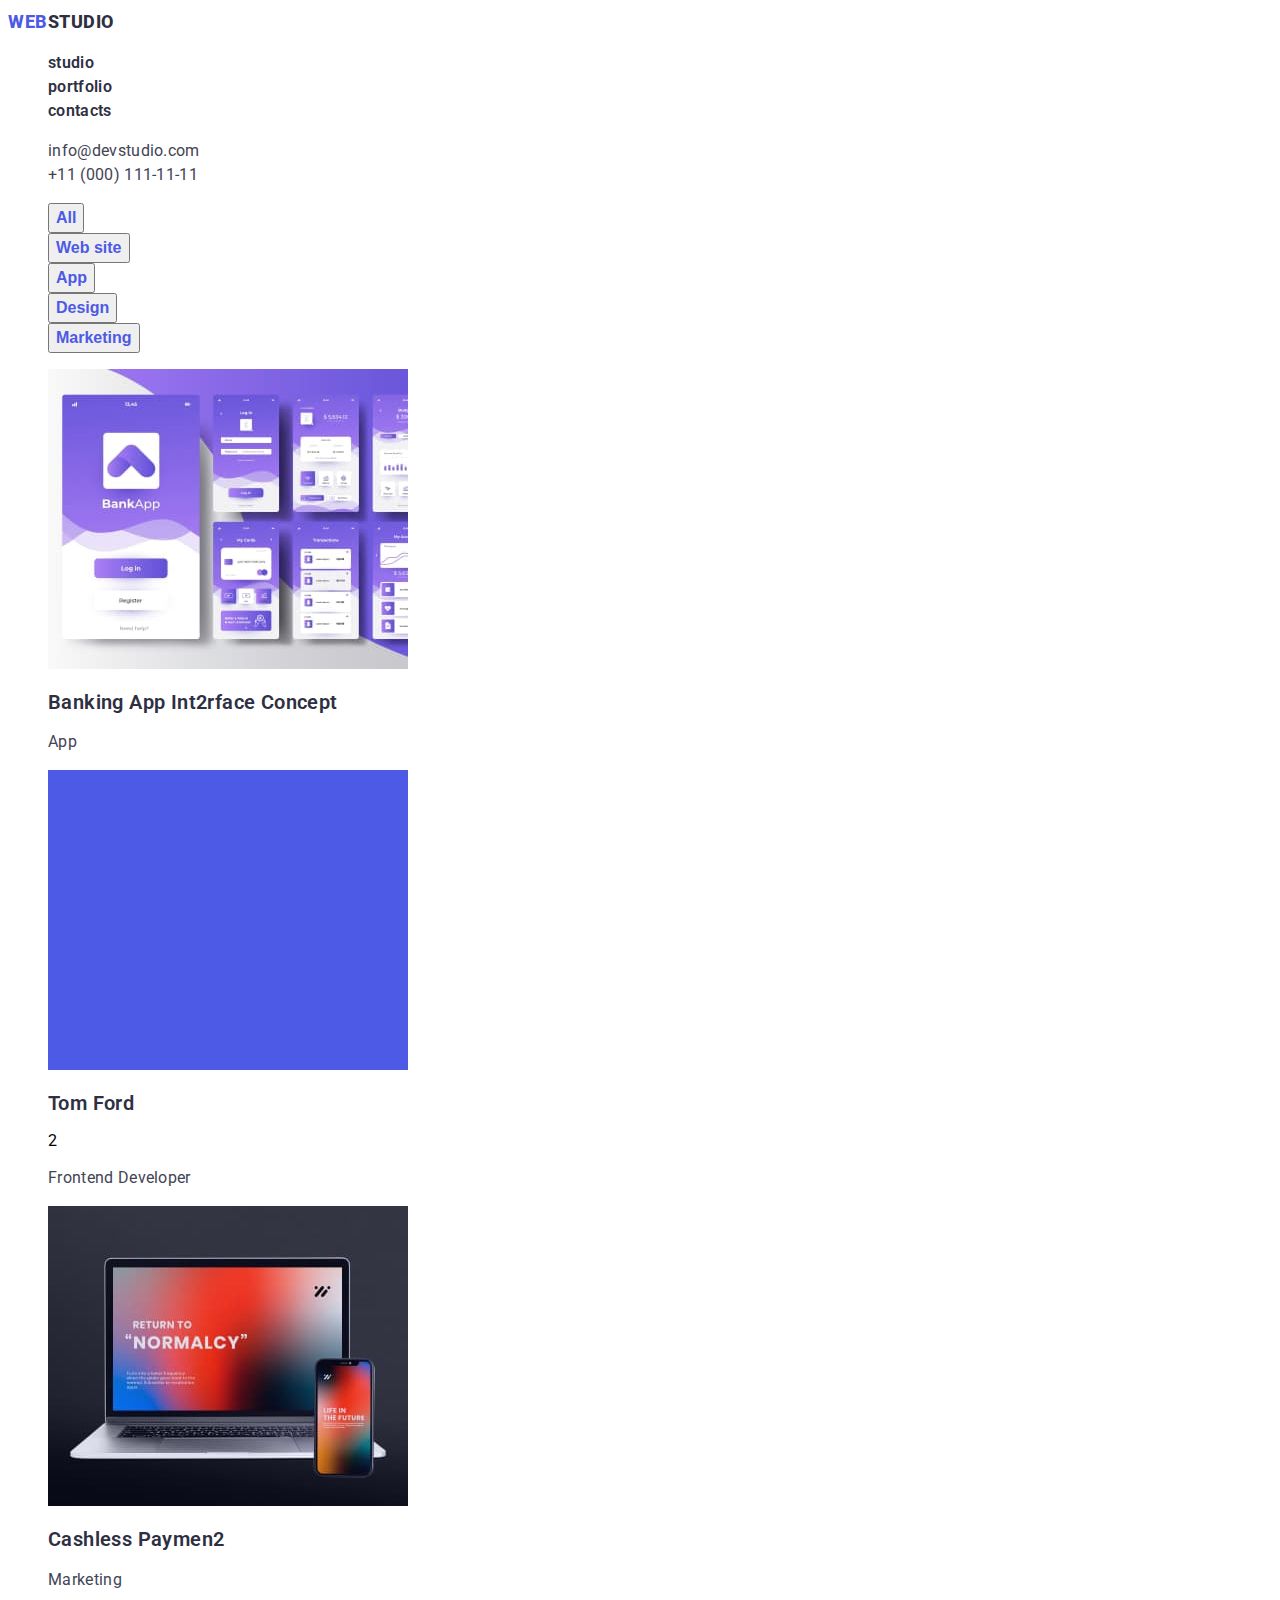
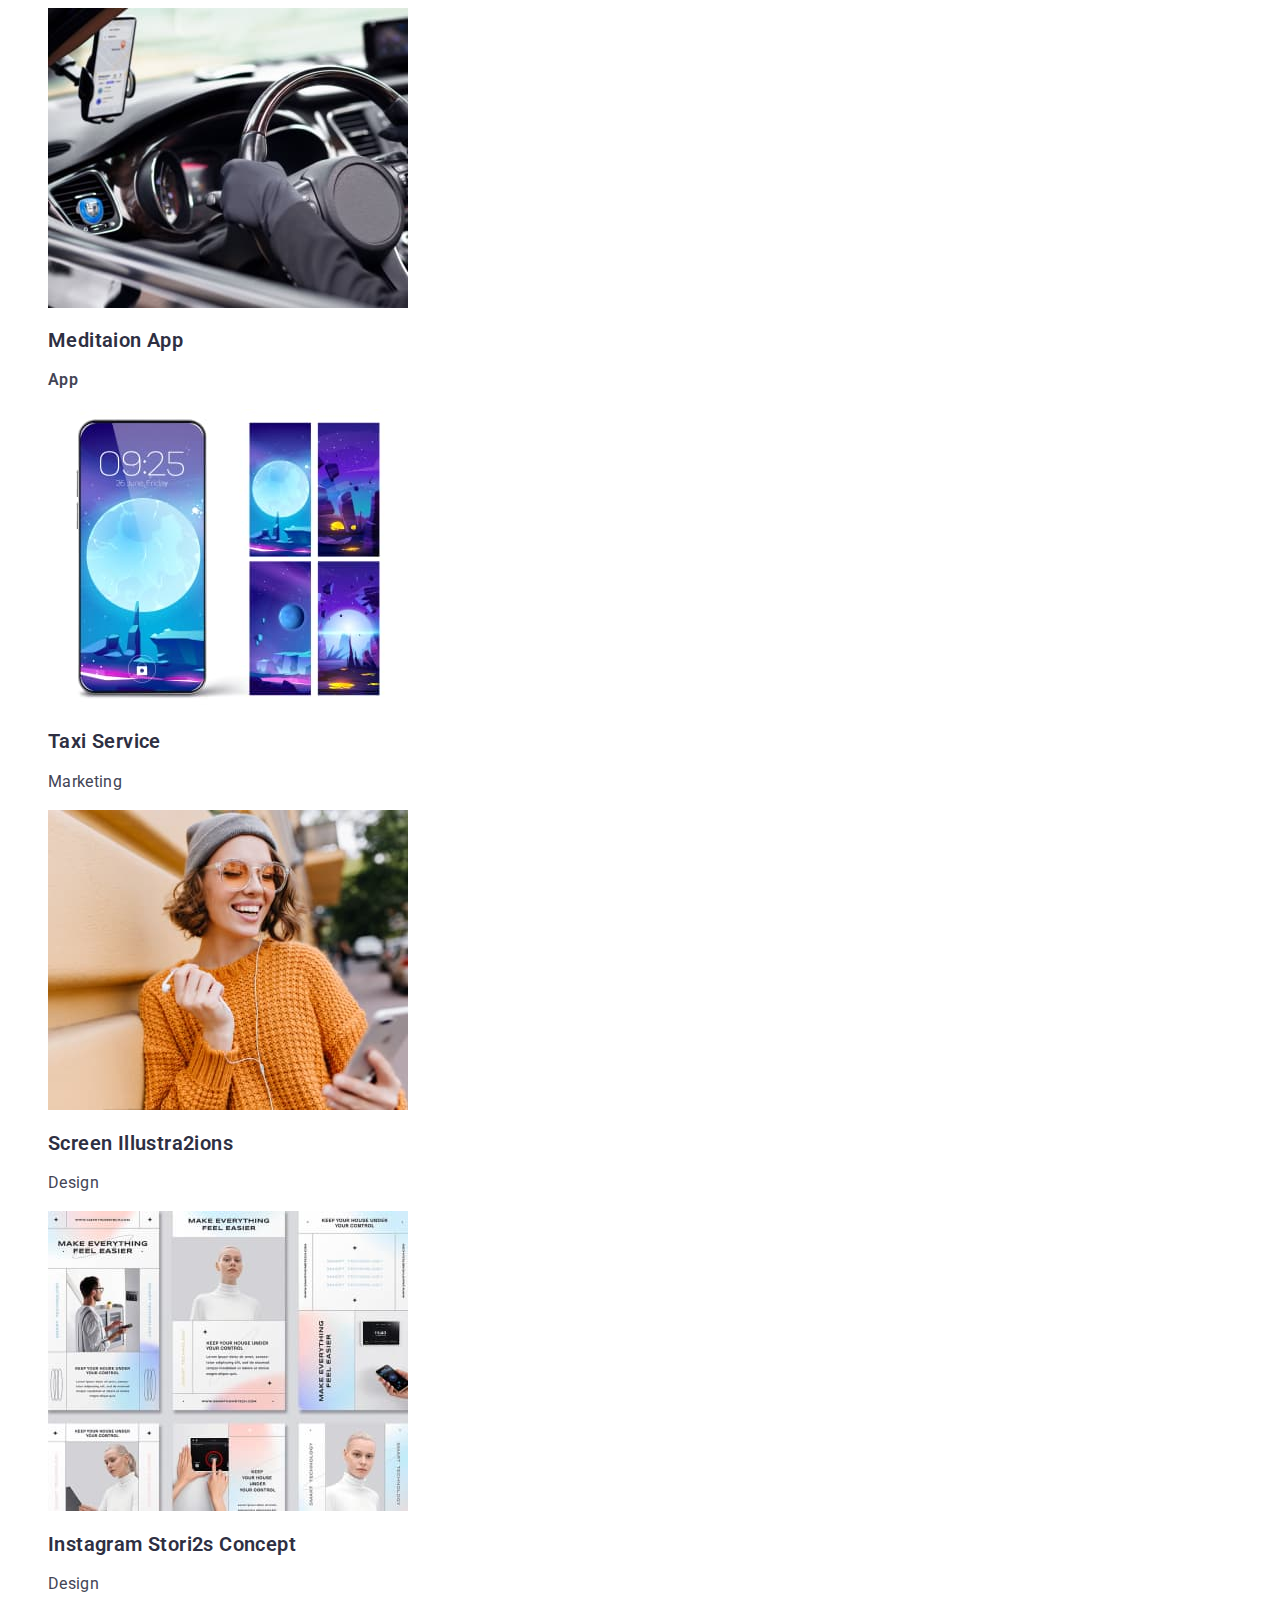
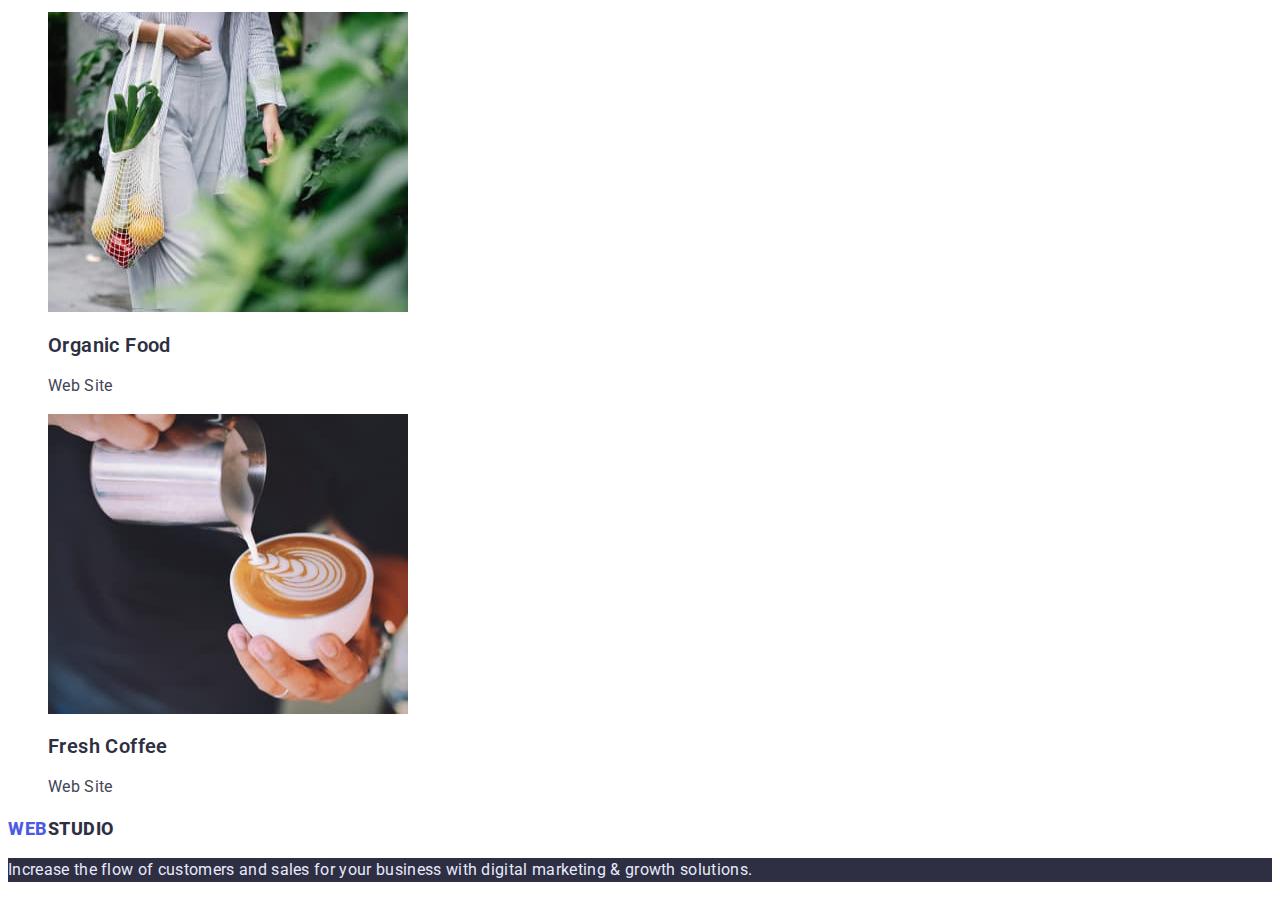
==== portfolio.html @ 49423bf5 "додає сторінку портфоліо" ====
<!DOCTYPE html>
<html lang="en">
<head>
    <meta charset="UTF-8">
    <meta http-equiv="X-UA-Compatible" content="IE=edge">
    <meta name="viewport" content="width=device-width, initial-scale=1.0">
    <title>Module 2-3</title>
    <link rel="preconnect" href="https://fonts.googleapis.com">
    <link rel="preconnect" href="https://fonts.gstatic.com" crossorigin>
    <link href="https://fonts.googleapis.com/css2?family=Raleway:wght@800&family=Roboto:wght@400;500&display=swap" rel="stylesheet">
    <link rel="stylesheet" href="./styles/styles.css">
 </head>
 <header class="page-header">
    <nav class="page-nav">
        <a class=" logo link" href="./portfolio.html"><span class="logo-web">Web</span>Studio</a>
        <ul class=" menu list">
            <li class="menu-item"><a class="menu-link link" href="">studio</a></li>
            <li class="menu-item"><a class="menu-link link" href="">portfolio</a></li>
            <li class="menu-item"><a class="menu-link link" href="">contacts</a></li>

        </ul>
        </nav>
        <ul class=" contact list">
            <li><a class=" contact-mail link" target="_blank" href="mailto:info@devstudio.com">info@devstudio.com</a></li>
                <li><a class=" contact-tel link" href="tel:+11(000)111-11-11">+11 (000) 111-11-11</a></li>
        
        </ul>

 </header>
 <main>
    <!-- <h1>our works</h1> -->
<ul class="list">
    <li><button class="list-btn" type="button">All</button></li>
    <li><button class="list-btn" type="button">Web site</button></li>
    <li><button class="list-btn" type="button">App</button></li>
    <li><button class="list-btn" type="button">Design</button></li>
    <li><button class="list-btn" type="button">Marketing</button></li>
</ul> 
<ul class="list">
    <li><a>
        <img width="360" height="300"src="./img/img1.jpg" alt="photo-1">
                    <h2 class="about-title">Banking App Int2rface Concept</h3>
                    <p class="about-text">App</p>
    </a></li>
    <li><a>
        <img width="360" height="300"src="./img/img2.jpg" alt="photo-2">
                    <h2 class="about-title">Tom Ford</h3>
2                  <p class="about-text">Frontend Developer</p>
    </a></li>
    <li><a>
        <img width="360" height="300"src="./img/img3.jpg" alt="photo-3">
                    <h2 class="about-title">Cashless Paymen2</h3>
                    <p class="about-text">Marketing</p>
    </a></li>
    <li><a>
        <img width="360" height="300"src="./img/img4.jpg" alt="photo-4">
                    <h2 class="about-title">Meditaion App</23>
                    <p class="about-text">App</p>
    </a></li>
    <li><a>
        <img width="360" height="300"src="./img/img5.jpg" alt="photo-5">
                    <h2 class="about-title">Taxi Service</h2>
                    <p class="about-text">Marketing</p>
    </a></li>
    <li><a>
        <img width="360" height="300"src="./img/img6.jpg" alt="photo-6">
                    <h2 class="about-title">Screen Illustra2ions</h3>
                    <p class="about-text">Design</p>
    </a></li>
    <li><a>
        <img width="360" height="300"src="./img/img7.jpg" alt="photo-7">
                    <h2 class="about-title">Instagram Stori2s Concept</h3>
                    <p class="about-text">Design</p>
    </a></li>
    <li><a>
        <img width="360" height="300"src="./img/img8.jpg" alt="photo-8">
                    <h2 class="about-title">Organic Food</h2>
                    <p class="about-text">Web Site</p>
    </a></li>
    <li><a>
        <img width="360" height="300"src="./img/img9.jpg" alt="photo-9">
                    <h2 class="about-title">Fresh Coffee</h2>
                    <p class="about-text">Web Site</p>
    </a></li>

    </li>
</ul>
</main>
 <footer>
    <a class="logo link" href=""><span class="logo-web">Web</span>Studio</a>
    <p class="page-footer-text">
        Increase the flow of customers and sales for your business with digital marketing & growth solutions.
    </p> 
 </footer>
  <body>

  </body>
</html>
---- styles/styles.css ----
:root{
    --primary-font:'Roboto',sans-serif ;
    --secondary-font:'Raleway',sans-serif;
    --primari-text-color:#2E2F42;
    --secondary-text-color:#434455;
}
.list {list-style: none;}
.link {text-decoration: none;}
/* header */
body
{font-family: var(--primary-font);
}

.logo-web:hover,
.logo-web:focus{
    color: #4D5AE5;;
}


.menu-link{
font-weight: 600;
font-size: 16px;
line-height: 1.5;
letter-spacing: 0.02em;
color: var(--primari-text-color);
}
.menu-link:hover,
.menu-link:focus{
    color: #4D5AE5;
}
.contact-mail {
  font-size: 16px;
line-height: 1.5;
letter-spacing: 0.02em;
color: var(--secondary-text-color);
}
.contact-mail:hover,
.contact-mail:focus{ 
    color: #4D5AE5;}
.contact-tel{
    font-size: 16px;
    line-height: 1.5;
    letter-spacing: 0.02em;
    color: var(--secondary-text-color);
}
.contact-tel:hover,
.contact-tel:focus{color: #4D5AE5;}
.logo{
    font-family: var(-secondary-font);
font-weight: 800;
font-size: 18px;
line-height: 1.5;
display: flex;
letter-spacing: 0.03em;
text-transform: uppercase;
color: var(--primari-text-color);
}
.logo-web{
    color: #4D5AE5;
}
/*============ hero ===========*/

.main-title{
    font-weight: 600;
    font-size: 56px;
    line-height: 1.07;  
    letter-spacing: 0.02em;
    background: #2E2F42;
    color: #FFFFFF;}
.modal-btn{
    font-weight: 600;
    font-size: 16px;
    line-height: 1.18;
    display: flex;
      letter-spacing: 0.04em;
    color: #FFFFFF;
background: #4D5AE5;}
.modal-btn:hover,
.modal-btn:focus
{background-color: #404BBF;
    color: #FFFFFF;
cursor: pointer;}



/* ----section2---- */
.service-title{
font-weight: 600;
font-size: 20px;
line-height: 1.2;
letter-spacing: 0.02em;
color:#2E2F42 ;
}
.servis-text{
font-size: 16px;
line-height: 1.5;
letter-spacing: 0.02em;
color: var(--secondary-text-color);
}
.about{
    font-weight: 600;
font-size: 36px;
line-height: 1.1;
letter-spacing: 0.02em;
text-transform: capitalize;
color: var(--primari-text-color);
}
.about-title{
font-weight: 600;
font-size: 20px;
line-height: 1.2;
letter-spacing: 0.02em;
color:var(--primari-text-color);
}
.about-text{
font-size: 16px;
line-height: 1.5;
letter-spacing: 0.02em;
color: var(--secondary-text-color);}
/* -----footer----- */
.page-footer-text{
font-size: 16px;
line-height: 1.5;
letter-spacing: 0.02em;
background: #2E2F42;
color: #E7E9FC;
}
/* page portfolio */
.list-btn{
    font-weight: 600;
    font-size: 16px;
    line-height: 1.5;
    display: flex;
         color: #4D5AE5;;
}
.list-btn:hover,
.list-btn:focus{
    color: #FFFFFF;
    background-color: #4D5AE5; 
    cursor: pointer;
}
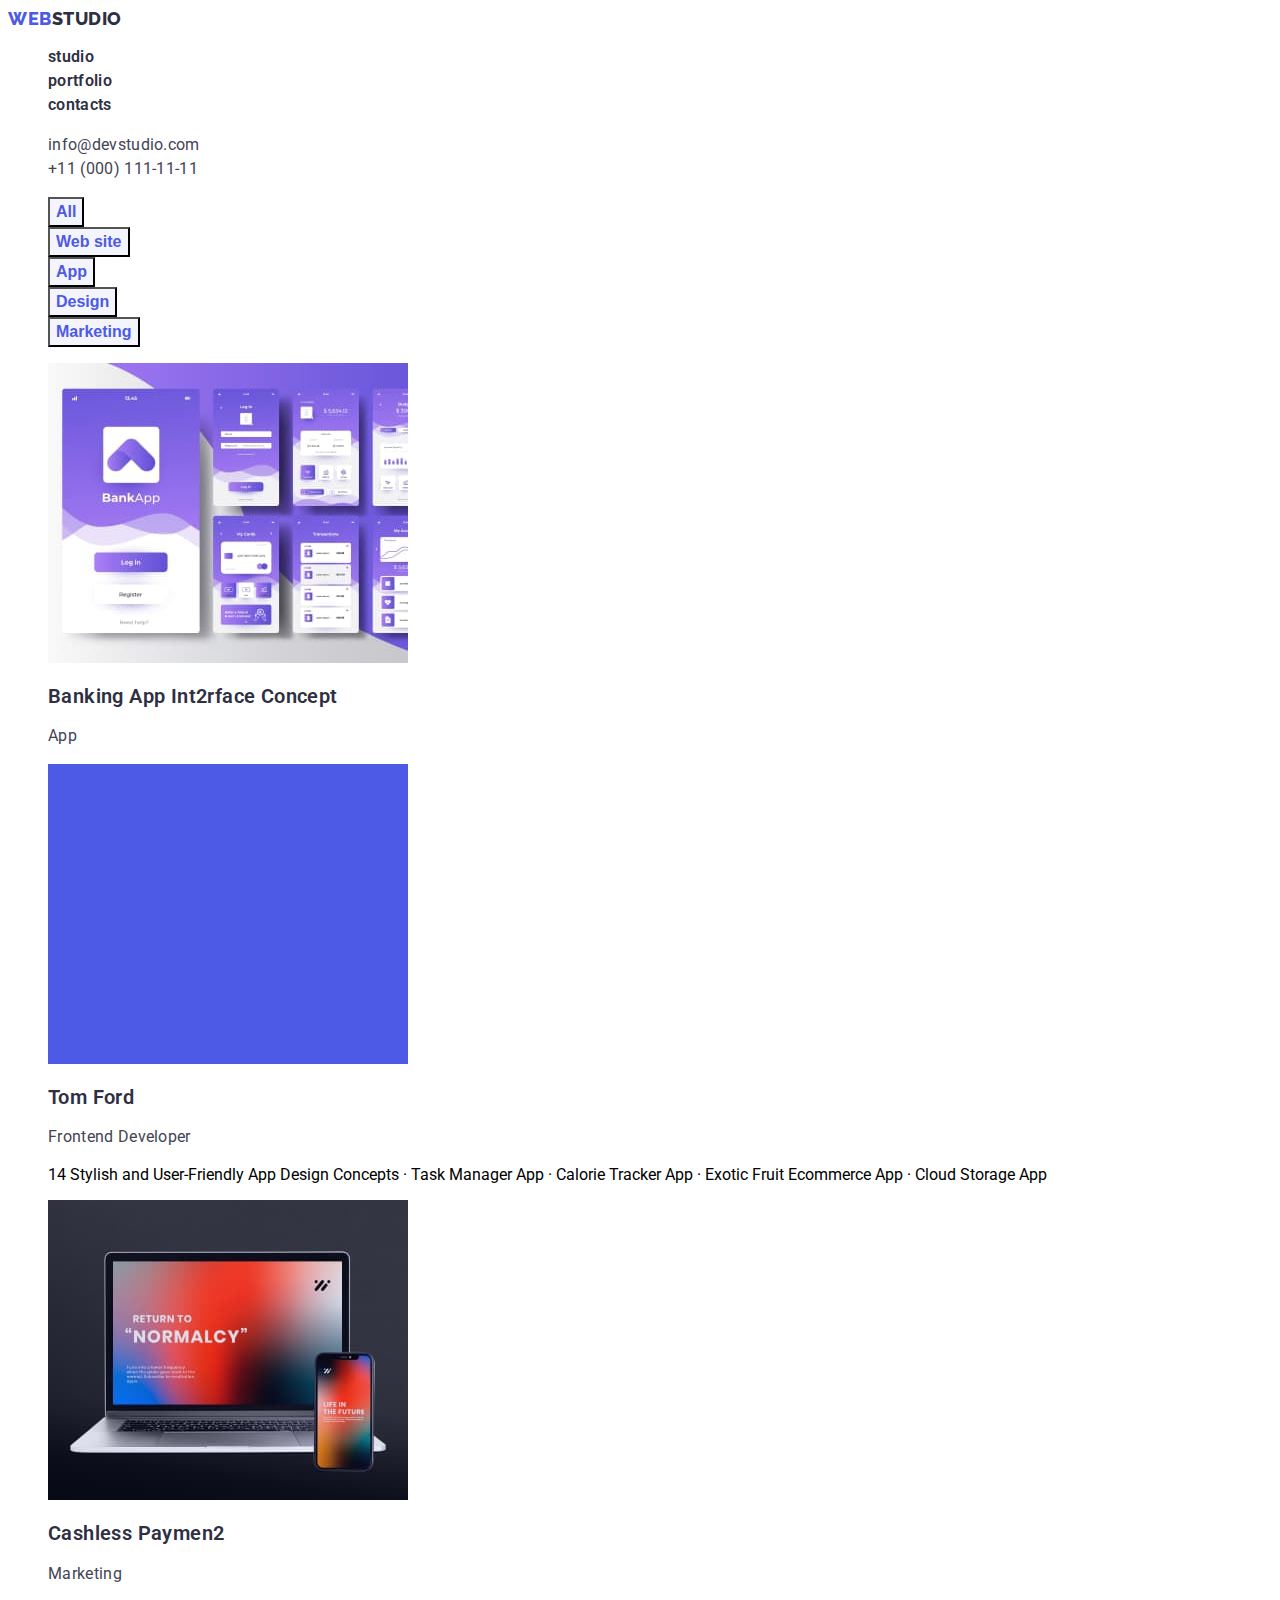
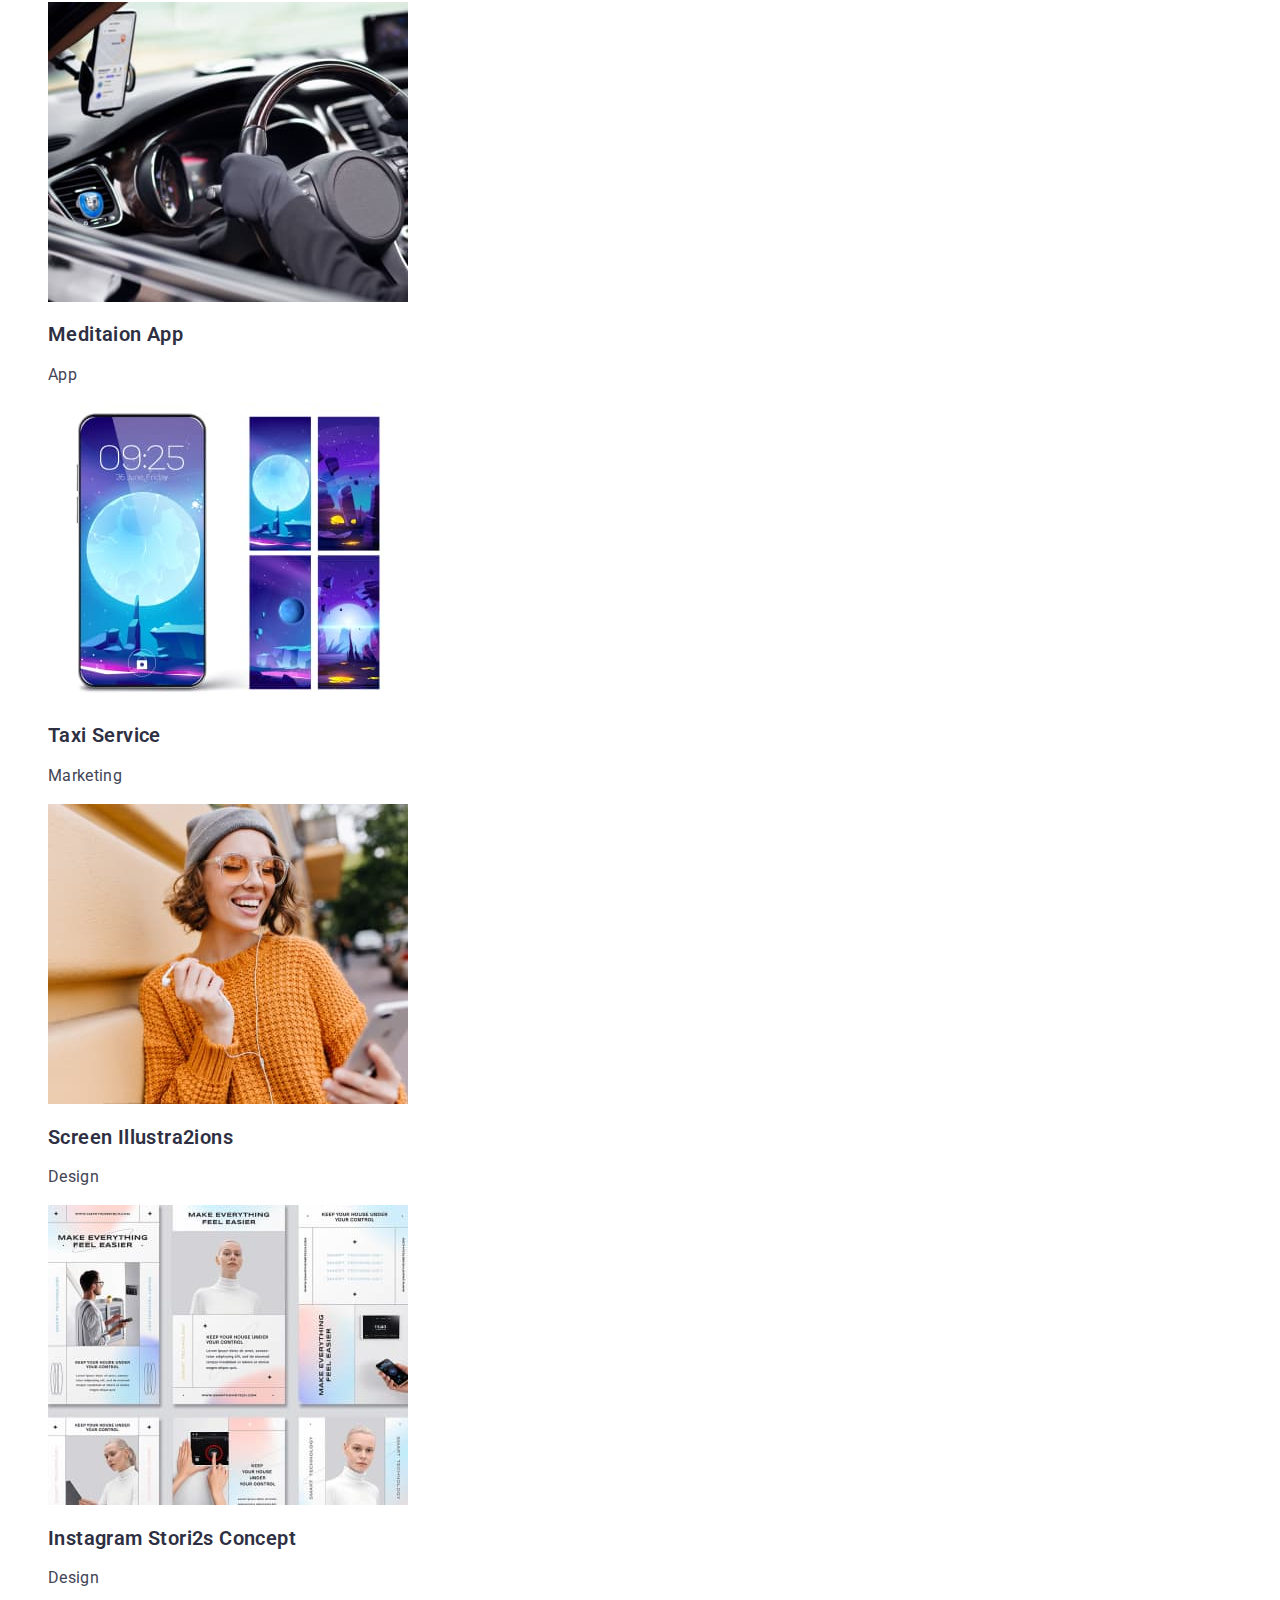
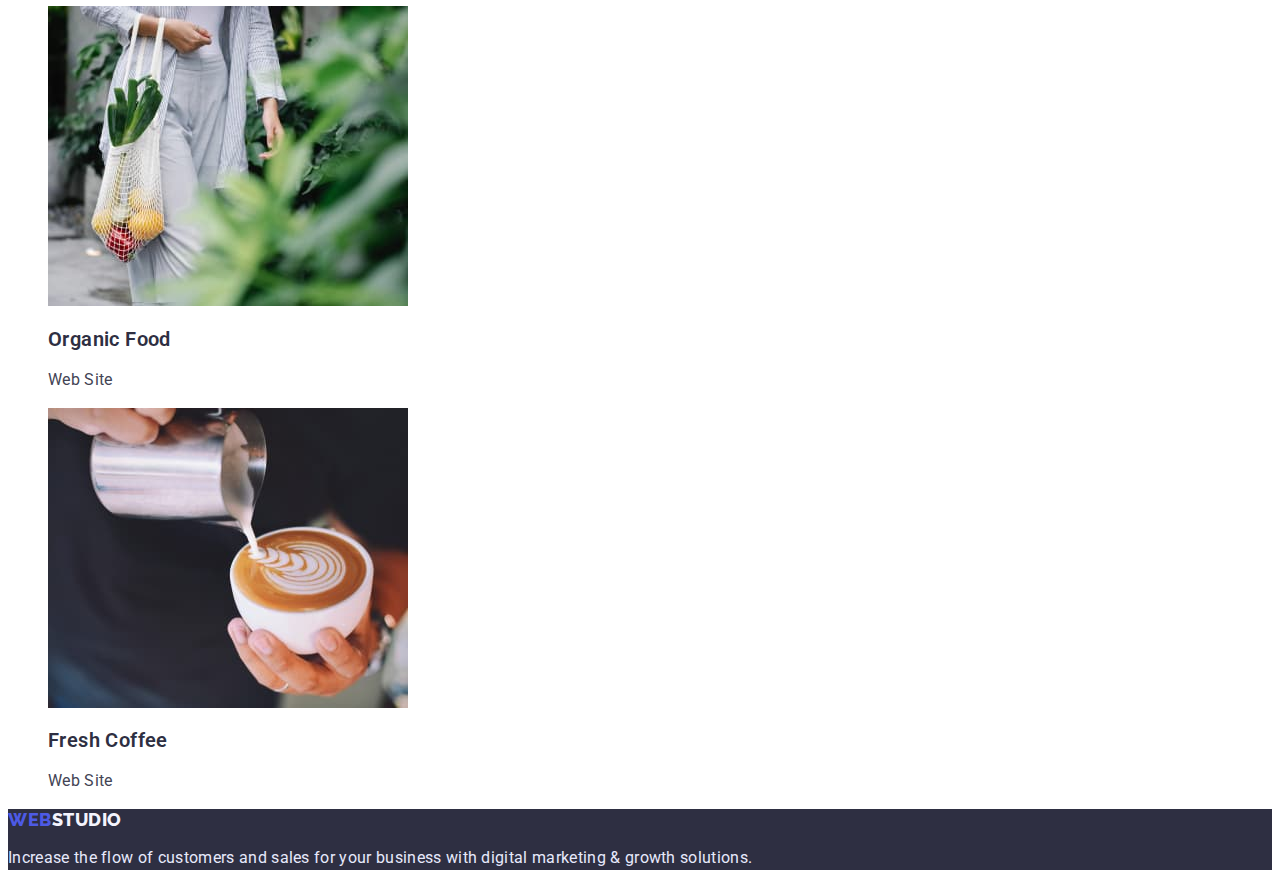
==== commit 50b3acd9: "задає колір та розмір шрифтам в портфоліо" ====
--- a/portfolio.html
+++ b/portfolio.html
@@ -12,7 +12,7 @@
  </head>
  <header class="page-header">
     <nav class="page-nav">
-        <a class=" logo link" href="./portfolio.html"><span class="logo-web">Web</span>Studio</a>
+        <a class=" logo link" href=""><span class="logo-web">Web</span><span class="logo-header">studio</span></a>
         <ul class=" menu list">
             <li class="menu-item"><a class="menu-link link" href="">studio</a></li>
             <li class="menu-item"><a class="menu-link link" href="">portfolio</a></li>
@@ -36,58 +36,61 @@
     <li><button class="list-btn" type="button">Design</button></li>
     <li><button class="list-btn" type="button">Marketing</button></li>
 </ul> 
-<ul class="list">
+<ul class="  list">
     <li><a>
         <img width="360" height="300"src="./img/img1.jpg" alt="photo-1">
-                    <h2 class="about-title">Banking App Int2rface Concept</h3>
-                    <p class="about-text">App</p>
+                    <h2 class=" portfolio-about-title">Banking App Int2rface Concept</h2>
+                    <p class="portfolio-about-text">App </p>
+                     <p></p>
     </a></li>
     <li><a>
         <img width="360" height="300"src="./img/img2.jpg" alt="photo-2">
-                    <h2 class="about-title">Tom Ford</h3>
-2                  <p class="about-text">Frontend Developer</p>
+                    <h2 class="portfolio-about-title">Tom Ford</h2>
+                 <p class="portfolio-about-text">Frontend Developer</p>
+                   <p>14 Stylish and User-Friendly App Design Concepts · Task Manager App ·
+                     Calorie Tracker App · Exotic Fruit Ecommerce App · Cloud Storage App</p>
     </a></li>
     <li><a>
         <img width="360" height="300"src="./img/img3.jpg" alt="photo-3">
-                    <h2 class="about-title">Cashless Paymen2</h3>
-                    <p class="about-text">Marketing</p>
+                    <h2 class="portfolio-about-title">Cashless Paymen2</h2>
+                    <p class="portfolio-about-text">Marketing</p><p></p>
     </a></li>
     <li><a>
         <img width="360" height="300"src="./img/img4.jpg" alt="photo-4">
-                    <h2 class="about-title">Meditaion App</23>
-                    <p class="about-text">App</p>
+                    <h2 class="portfolio-about-title">Meditaion App</h2>
+                    <p class="portfolio-about-text">App</p><p></p>
     </a></li>
     <li><a>
         <img width="360" height="300"src="./img/img5.jpg" alt="photo-5">
-                    <h2 class="about-title">Taxi Service</h2>
-                    <p class="about-text">Marketing</p>
+                    <h2 class="portfolio-about-title">Taxi Service</h2>
+                    <p class="portfolio-about-text">Marketing</p><p></p>
     </a></li>
     <li><a>
         <img width="360" height="300"src="./img/img6.jpg" alt="photo-6">
-                    <h2 class="about-title">Screen Illustra2ions</h3>
-                    <p class="about-text">Design</p>
+                    <h2 class="portfolio-about-title">Screen Illustra2ions</h2>
+                    <p class="portfolio-about-text">Design</p><p></p>
     </a></li>
     <li><a>
         <img width="360" height="300"src="./img/img7.jpg" alt="photo-7">
-                    <h2 class="about-title">Instagram Stori2s Concept</h3>
-                    <p class="about-text">Design</p>
+                    <h2 class="portfolio-about-title">Instagram Stori2s Concept</h2>
+                    <p class="portfolio-about-text">Design</p><p></p>
     </a></li>
     <li><a>
         <img width="360" height="300"src="./img/img8.jpg" alt="photo-8">
-                    <h2 class="about-title">Organic Food</h2>
-                    <p class="about-text">Web Site</p>
+                    <h2 class="portfolio-about-title">Organic Food</h2>
+                    <p class="portfolio-about-text">Web Site</p><p></p>
     </a></li>
     <li><a>
         <img width="360" height="300"src="./img/img9.jpg" alt="photo-9">
-                    <h2 class="about-title">Fresh Coffee</h2>
-                    <p class="about-text">Web Site</p>
+                    <h2 class="portfolio-about-title">Fresh Coffee</h2>
+                    <p class="portfolio-about-text">Web Site</p><p></p>
     </a></li>
 
     </li>
 </ul>
 </main>
- <footer>
-    <a class="logo link" href=""><span class="logo-web">Web</span>Studio</a>
+ <footer class="footer-portfolio">
+    <a class="logo link" href=""><span class="logo-web">Web</span><span class="logo-footer">Studio</span></a>
     <p class="page-footer-text">
         Increase the flow of customers and sales for your business with digital marketing & growth solutions.
     </p> 
--- a/styles/styles.css
+++ b/styles/styles.css
@@ -56,7 +56,14 @@
 color: var(--primari-text-color);
 }
 .logo-web{
+    font-family: 'Raleway',sans-serif;
+font-weight: 800;
+font-size: 18px;
+line-height: 1.17;
+letter-spacing: 0.03em;
+text-transform: uppercase;
     color: #4D5AE5;
+    text-transform: uppercase;
 }
 /*============ hero ===========*/
 
@@ -122,8 +129,10 @@
 font-size: 16px;
 line-height: 1.5;
 letter-spacing: 0.02em;
-background: #2E2F42;
 color: #E7E9FC;
+}
+.page-footer{
+    background: #2E2F42;
 }
 /* page portfolio */
 .list-btn{
@@ -131,11 +140,48 @@
     font-size: 16px;
     line-height: 1.5;
     display: flex;
-         color: #4D5AE5;;
-}
+    color: #4D5AE5;
+    background: #F4F4FD;
+    }
 .list-btn:hover,
 .list-btn:focus{
     color: #FFFFFF;
     background-color: #4D5AE5; 
     cursor: pointer;
-}+}
+.logo-header{
+    font-family: 'Raleway',sans-serif;
+font-weight: 800;
+font-size: 18px;
+line-height: 1.17;
+letter-spacing: 0.03em;
+text-transform: uppercase;
+color: #2E2F42;
+}
+.footer-portfolio{
+    background: #2E2F42;}
+    .logo-footer{
+        font-family: 'Raleway',sans-serif;
+         font-weight: 800;
+        font-size: 18px;
+        line-height: 1.17;      
+        letter-spacing: 0.03em;
+        text-transform: uppercase;            
+        color: #F4F4FD;}
+
+        .portfolio-about-title{
+             font-weight: 600;
+            font-size: 20px;
+            line-height:1.2;
+            letter-spacing: 0.02em;
+            color: #2E2F42;
+        }
+        .portfolio-about-text{
+            font-size: 16px;
+            line-height: 1.5;
+            letter-spacing: 0.02em;
+            color: #434455;
+        }
+
+
+   
